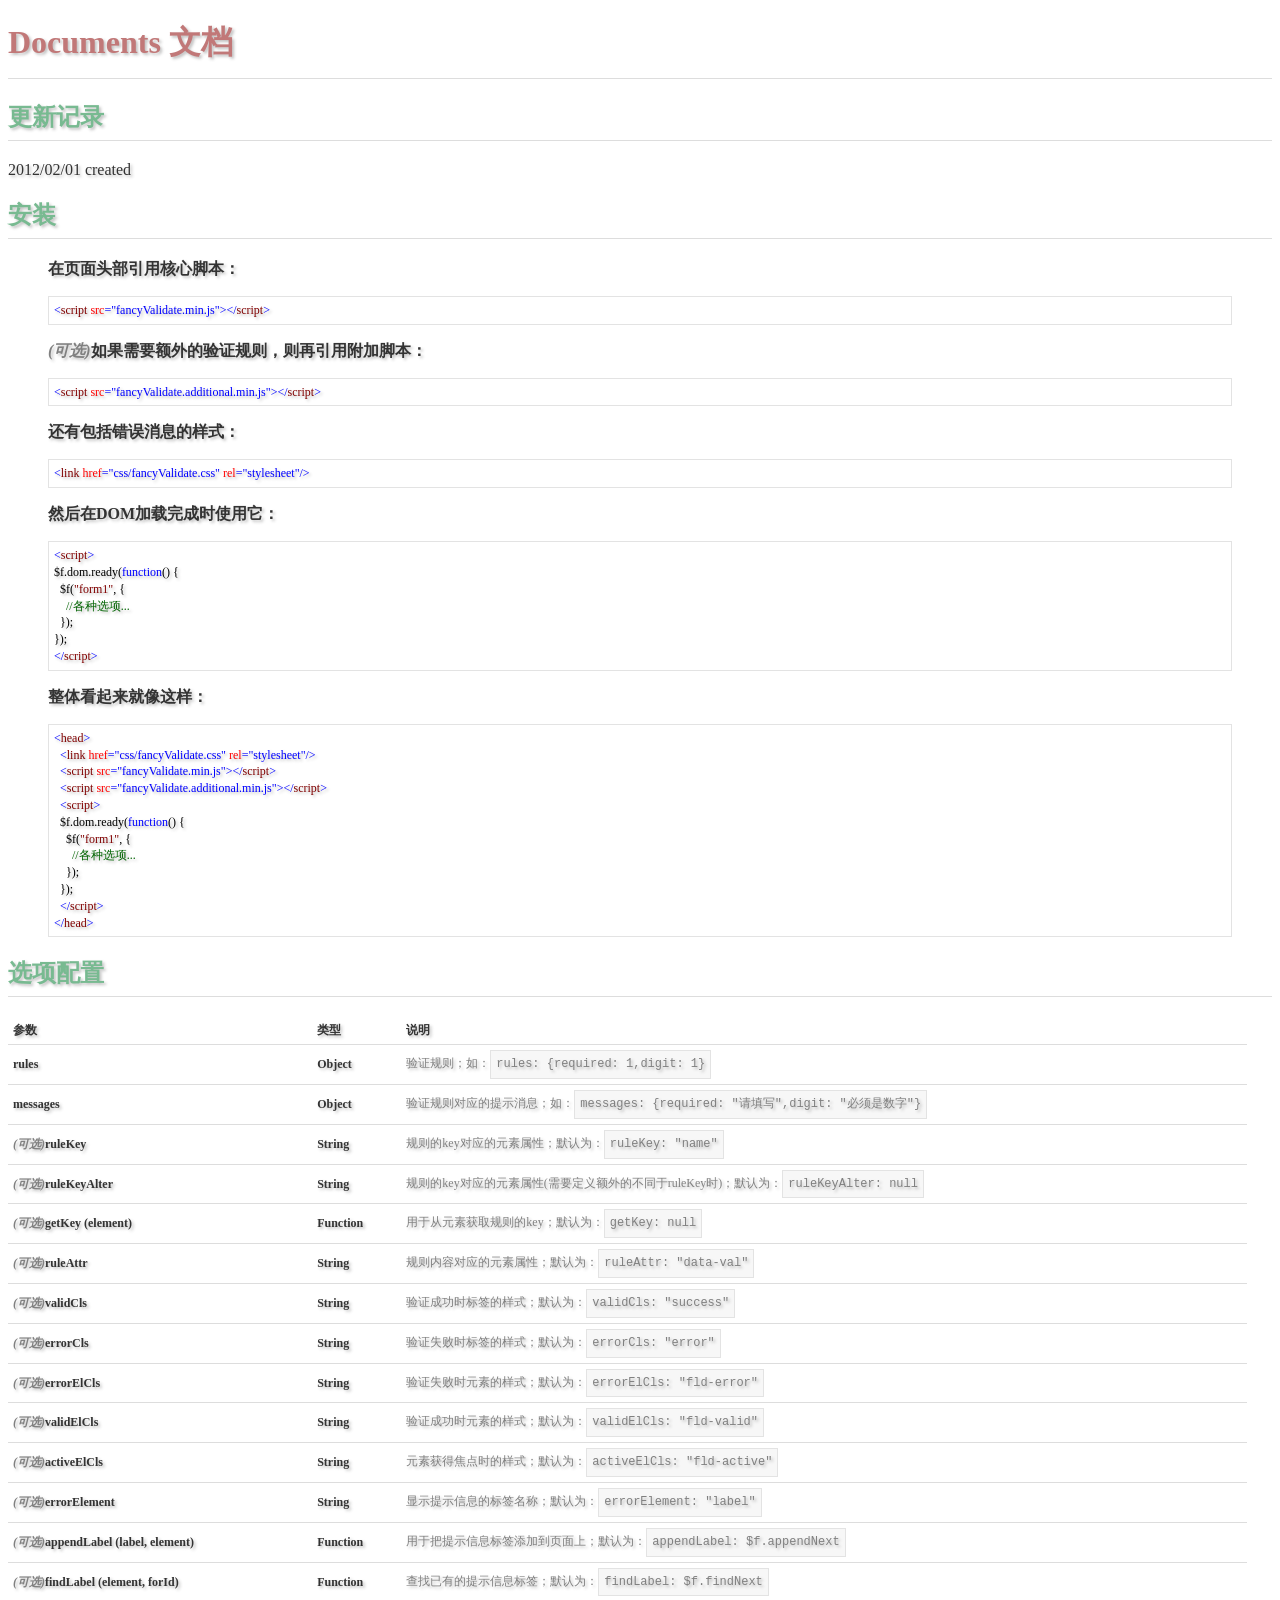
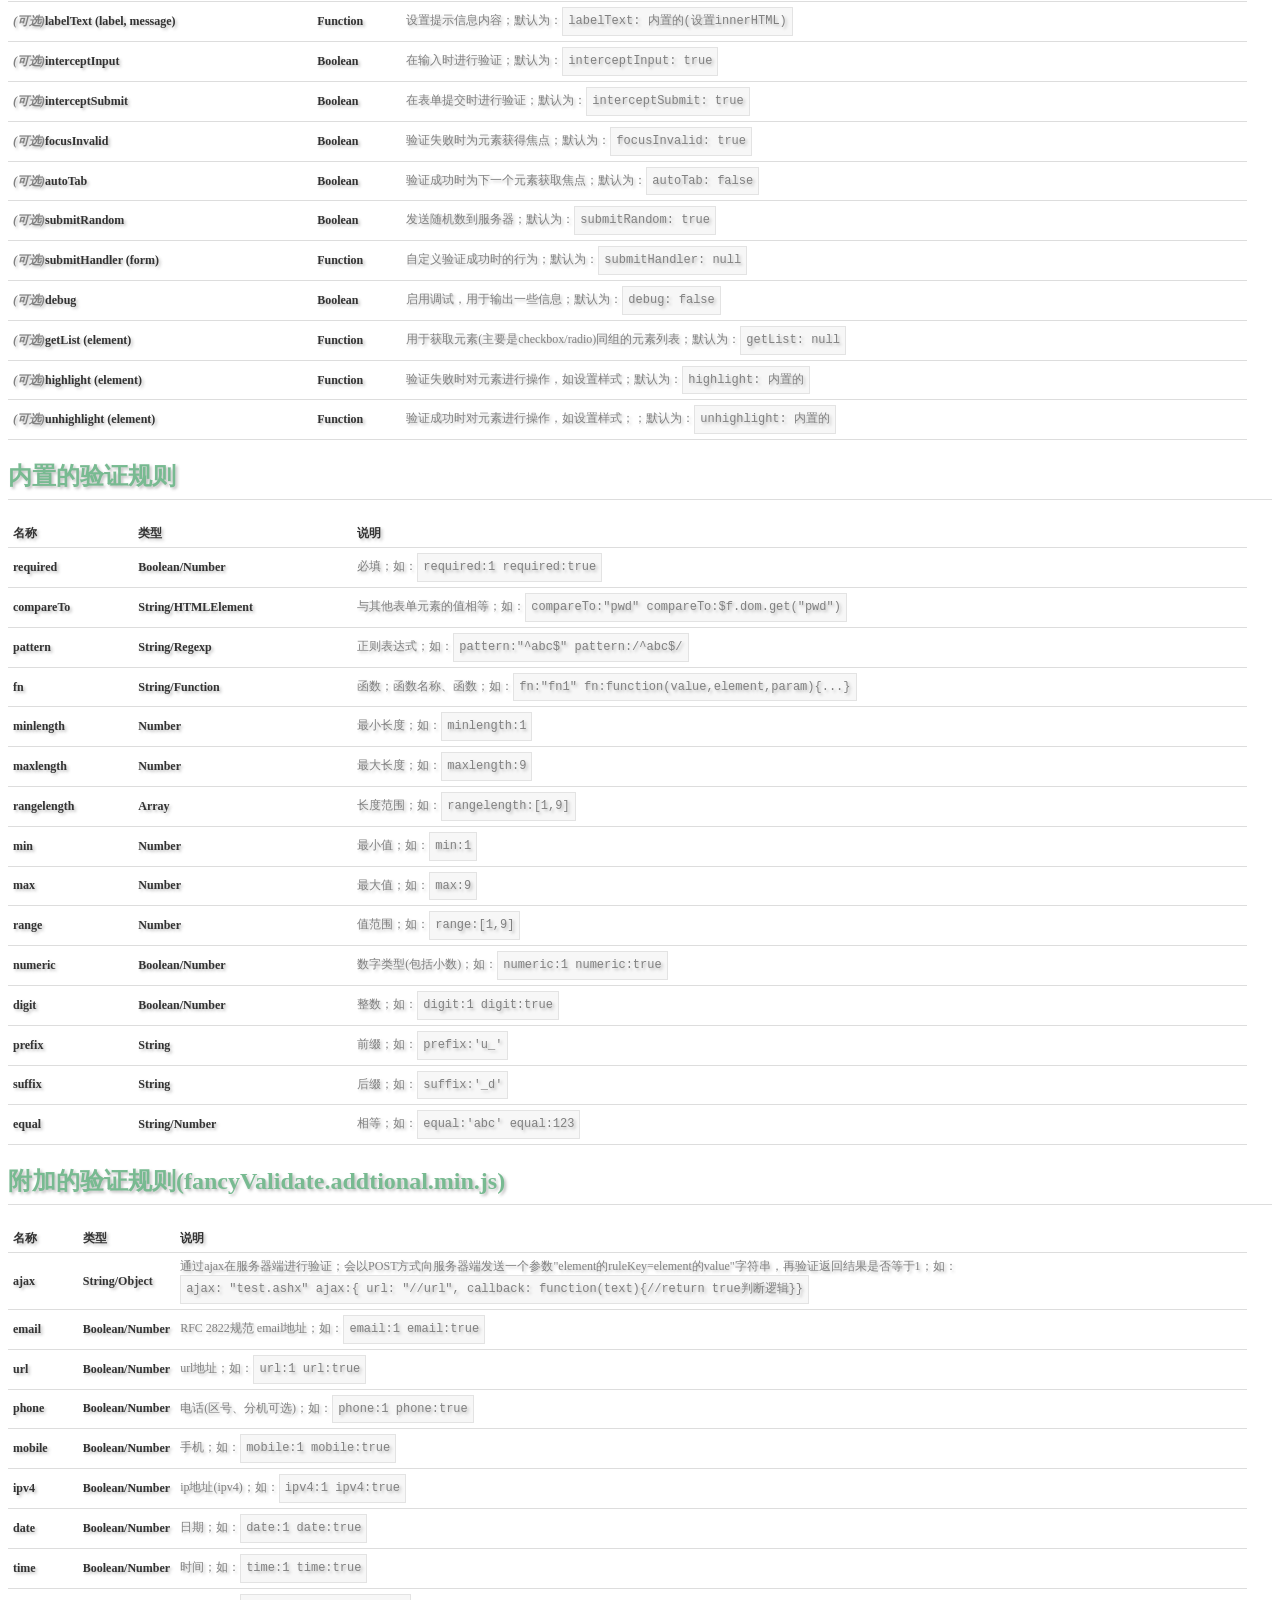
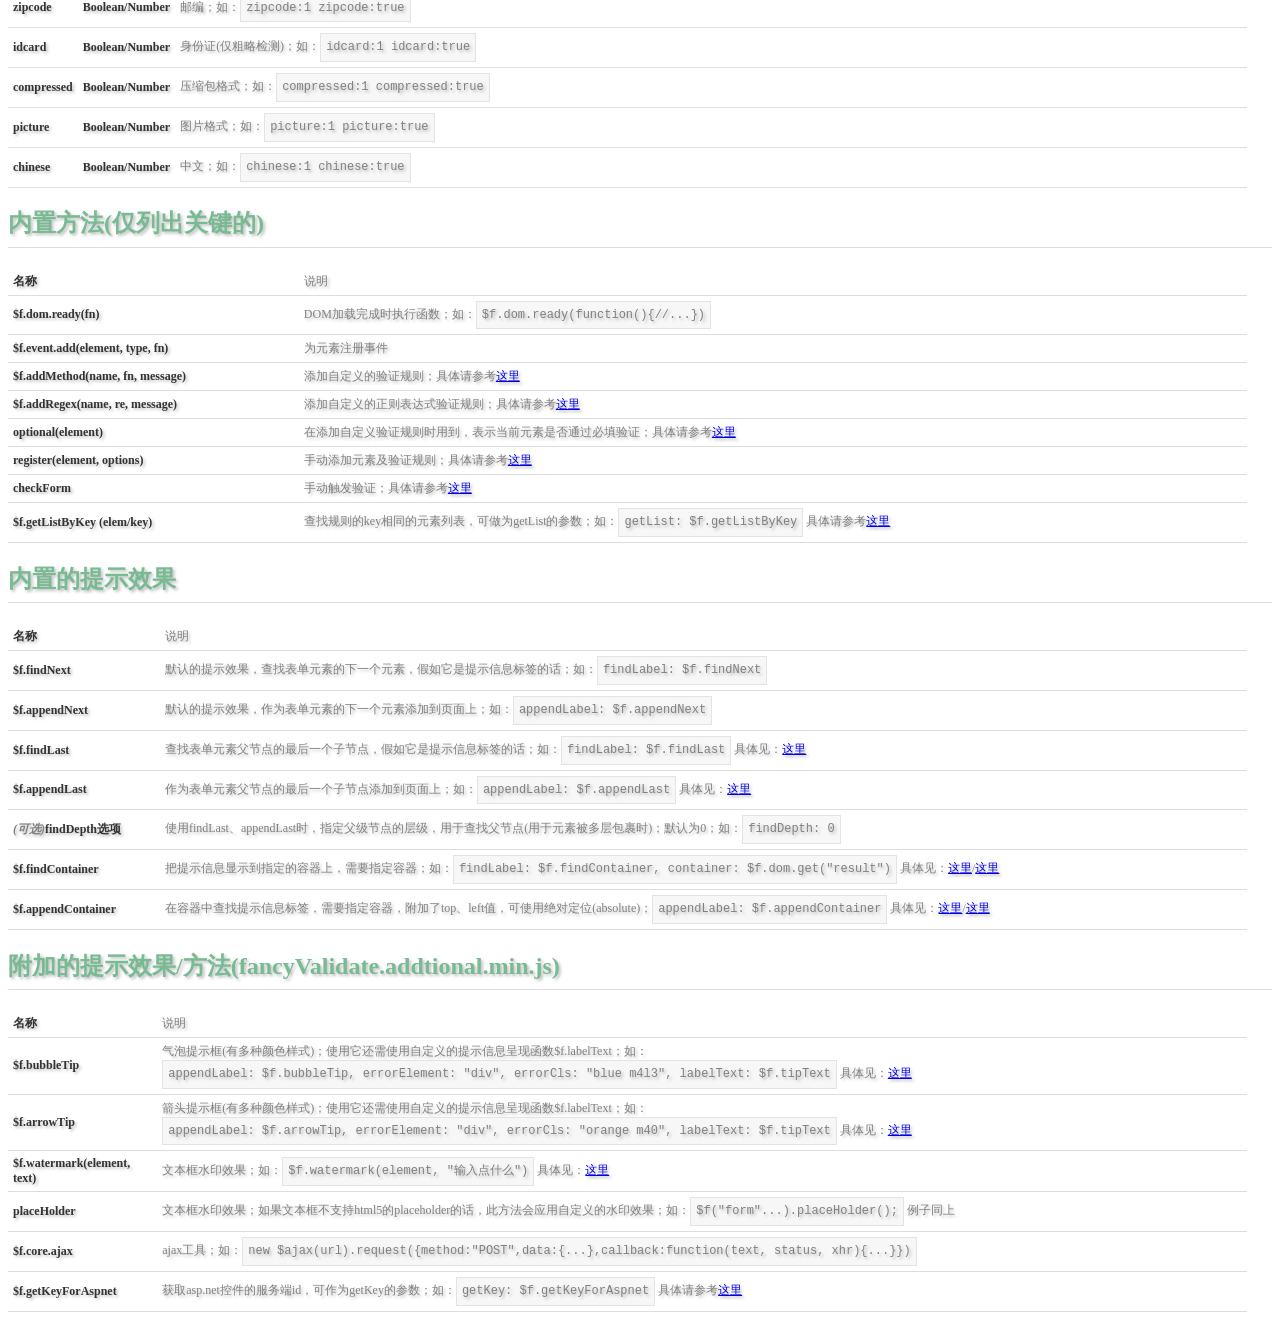
==== doc.html @ d0ad5154 "initial commit" ====
﻿<!DOCTYPE html>
<html>
<head>
  <title>Fancy Validate - documents</title>
  <link href="examples/css/example.css" rel="stylesheet" />
</head>
<body>
  <h1>Documents 文档</h1>
  <div class="item">
    <h2>更新记录</h2>
    <p>
      2012/02/01 created
    </p>
  </div>
  <div class="item">
    <h2>安装</h2>
    <blockquote>
      <p>
        <strong>在页面头部引用核心脚本：</strong>
      </p>
      <pre style="font-family: NSimSun; font-size: 13; color: black; background: white;"><span style="color: blue;">&lt;</span><span style="color: maroon;">script</span>&nbsp;<span style="color: red;">src</span><span
        style="color: blue;">=&quot;fancyValidate.min.js&quot;&gt;&lt;/</span><span style="color: maroon;">script</span><span style="color: blue;">&gt;</span></pre>
      <p>
        <strong><span class="opl">(可选)</span>如果需要额外的验证规则，则再引用附加脚本：</strong>
      </p>
      <pre style="font-family: NSimSun; font-size: 13; color: black; background: white;"><span style="color: blue;">&lt;</span><span style="color: maroon;">script</span>&nbsp;<span style="color: red;">src</span><span
        style="color: blue;">=&quot;fancyValidate.additional.min.js&quot;&gt;&lt;/</span><span style="color: maroon;">script</span><span style="color: blue;">&gt;</span></pre>
      <p>
        <strong>还有包括错误消息的样式：</strong></p>
      <pre style="font-family: NSimSun; font-size: 13; color: black; background: white;"><span style="color: blue;">&lt;</span><span style="color: maroon;">link</span>&nbsp;<span style="color: red;">href</span><span
        style="color: blue;">=&quot;css/fancyValidate.css&quot;</span>&nbsp;<span style="color: red;">rel</span><span style="color: blue;">=&quot;stylesheet&quot;/&gt;</span></pre>
      <p>
        <strong>然后在DOM加载完成时使用它：</strong></p>
      <pre style="font-family: NSimSun; font-size: 13; color: black; background: white;"><span style="color: blue;">&lt;</span><span style="color: maroon;">script</span><span style="color: blue;">&gt;</span>
$f.dom.ready(<span style="color: blue;">function</span>()&nbsp;{
&nbsp;&nbsp;$f(<span style="color: maroon;">&quot;form1&quot;</span>,&nbsp;{
&nbsp;&nbsp;&nbsp;&nbsp;<span style="color: darkgreen;">//各种选项...</span>
&nbsp;&nbsp;});
});
<span style="color: blue;">&lt;/</span><span style="color: maroon;">script</span><span style="color: blue;">&gt;</span></pre>
      <p>
        <strong>整体看起来就像这样：</strong></p>
      <pre style="font-family: NSimSun; font-size: 13; color: black; background: white;"><span style="color: blue;">&lt;</span><span style="color: maroon;">head</span><span style="color: blue;">&gt;</span>
&nbsp;&nbsp;<span style="color: blue;">&lt;</span><span style="color: maroon;">link</span>&nbsp;<span style="color: red;">href</span><span style="color: blue;">=&quot;css/fancyValidate.css&quot;</span>&nbsp;<span
  style="color: red;">rel</span><span style="color: blue;">=&quot;stylesheet&quot;/&gt;</span>
&nbsp;&nbsp;<span style="color: blue;">&lt;</span><span style="color: maroon;">script</span>&nbsp;<span style="color: red;">src</span><span style="color: blue;">=&quot;fancyValidate.min.js&quot;&gt;&lt;/</span><span
  style="color: maroon;">script</span><span style="color: blue;">&gt;</span>
&nbsp;&nbsp;<span style="color: blue;">&lt;</span><span style="color: maroon;">script</span>&nbsp;<span style="color: red;">src</span><span style="color: blue;">=&quot;fancyValidate.additional.min.js&quot;&gt;&lt;/</span><span
  style="color: maroon;">script</span><span style="color: blue;">&gt;</span>
&nbsp;&nbsp;<span style="color: blue;">&lt;</span><span style="color: maroon;">script</span><span style="color: blue;">&gt;</span>
&nbsp;&nbsp;$f.dom.ready(<span style="color: blue;">function</span>()&nbsp;{
&nbsp;&nbsp;&nbsp;&nbsp;$f(<span style="color: maroon;">&quot;form1&quot;</span>,&nbsp;{
&nbsp;&nbsp;&nbsp;&nbsp;&nbsp;&nbsp;<span style="color: darkgreen;">//各种选项...</span>
&nbsp;&nbsp;&nbsp;&nbsp;});
&nbsp;&nbsp;});
&nbsp;&nbsp;<span style="color: blue;">&lt;/</span><span style="color: maroon;">script</span><span style="color: blue;">&gt;</span>
<span style="color: blue;">&lt;/</span><span style="color: maroon;">head</span><span style="color: blue;">&gt;</span></pre>
    </blockquote>
  </div>
  <div class="item">
    <h2>选项配置</h2>
    <table class="tbl">
      <tr>
        <td class="ta">
          参数
        </td>
        <td class="ta">
          类型
        </td>
        <td class="ta">
          说明
        </td>
      </tr>
      <tr>
        <td class="ta">
          rules
        </td>
        <td class="ta">
          Object
        </td>
        <td class="tb">
          验证规则；如：<pre>rules: {required: 1,digit: 1}</pre>
        </td>
      </tr>
      <tr>
        <td class="ta">
          messages
        </td>
        <td class="ta">
          Object
        </td>
        <td class="tb">
          验证规则对应的提示消息；如：<pre>messages: {required: "请填写",digit: "必须是数字"}</pre>
        </td>
      </tr>
      <tr>
        <td class="ta">
          <span class="opl">(可选)</span>ruleKey
        </td>
        <td class="ta">
          String
        </td>
        <td class="tb">
          规则的key对应的元素属性；默认为：<pre>ruleKey: "name"</pre>
        </td>
      </tr>
      <tr>
        <td class="ta">
          <span class="opl">(可选)</span>ruleKeyAlter
        </td>
        <td class="ta">
          String
        </td>
        <td class="tb">
          规则的key对应的元素属性(需要定义额外的不同于ruleKey时)；默认为：<pre>ruleKeyAlter: null</pre>
        </td>
      </tr>
      <tr>
        <td class="ta">
          <span class="opl">(可选)</span>getKey (element)
        </td>
        <td class="ta">
          Function
        </td>
        <td class="tb">
          用于从元素获取规则的key；默认为：<pre>getKey: null</pre>
        </td>
      </tr>
      <tr>
        <td class="ta">
          <span class="opl">(可选)</span>ruleAttr
        </td>
        <td class="ta">
          String
        </td>
        <td class="tb">
          规则内容对应的元素属性；默认为：<pre>ruleAttr: "data-val"</pre>
        </td>
      </tr>
      <tr>
        <td class="ta">
          <span class="opl">(可选)</span>validCls
        </td>
        <td class="ta">
          String
        </td>
        <td class="tb">
          验证成功时标签的样式；默认为：<pre>validCls: "success"</pre>
        </td>
      </tr>
      <tr>
        <td class="ta">
          <span class="opl">(可选)</span>errorCls
        </td>
        <td class="ta">
          String
        </td>
        <td class="tb">
          验证失败时标签的样式；默认为：<pre>errorCls: "error"</pre>
        </td>
      </tr>
      <tr>
        <td class="ta">
          <span class="opl">(可选)</span>errorElCls
        </td>
        <td class="ta">
          String
        </td>
        <td class="tb">
          验证失败时元素的样式；默认为：<pre>errorElCls: "fld-error"</pre>
        </td>
      </tr>
      <tr>
        <td class="ta">
          <span class="opl">(可选)</span>validElCls
        </td>
        <td class="ta">
          String
        </td>
        <td class="tb">
          验证成功时元素的样式；默认为：<pre>validElCls: "fld-valid"</pre>
        </td>
      </tr>
      <tr>
        <td class="ta">
          <span class="opl">(可选)</span>activeElCls
        </td>
        <td class="ta">
          String
        </td>
        <td class="tb">
          元素获得焦点时的样式；默认为：<pre>activeElCls: "fld-active"</pre>
        </td>
      </tr>
      <tr>
        <td class="ta">
          <span class="opl">(可选)</span>errorElement
        </td>
        <td class="ta">
          String
        </td>
        <td class="tb">
          显示提示信息的标签名称；默认为：<pre>errorElement: "label"</pre>
        </td>
      </tr>
      <tr>
        <td class="ta">
          <span class="opl">(可选)</span>appendLabel (label, element)
        </td>
        <td class="ta">
          Function
        </td>
        <td class="tb">
          用于把提示信息标签添加到页面上；默认为：<pre>appendLabel: $f.appendNext</pre>
        </td>
      </tr>
      <tr>
        <td class="ta">
          <span class="opl">(可选)</span>findLabel (element, forId)
        </td>
        <td class="ta">
          Function
        </td>
        <td class="tb">
          查找已有的提示信息标签；默认为：<pre>findLabel: $f.findNext</pre>
        </td>
      </tr>
      <tr>
        <td class="ta">
          <span class="opl">(可选)</span>labelText (label, message)
        </td>
        <td class="ta">
          Function
        </td>
        <td class="tb">
          设置提示信息内容；默认为：<pre>labelText: 内置的(设置innerHTML)</pre>
        </td>
      </tr>
      <tr>
        <td class="ta">
          <span class="opl">(可选)</span>interceptInput
        </td>
        <td class="ta">
          Boolean
        </td>
        <td class="tb">
          在输入时进行验证；默认为：<pre>interceptInput: true</pre>
        </td>
      </tr>
      <tr>
        <td class="ta">
          <span class="opl">(可选)</span>interceptSubmit
        </td>
        <td class="ta">
          Boolean
        </td>
        <td class="tb">
          在表单提交时进行验证；默认为：<pre>interceptSubmit: true</pre>
        </td>
      </tr>
      <tr>
        <td class="ta">
          <span class="opl">(可选)</span>focusInvalid
        </td>
        <td class="ta">
          Boolean
        </td>
        <td class="tb">
          验证失败时为元素获得焦点；默认为：<pre>focusInvalid: true</pre>
        </td>
      </tr>
      <tr>
        <td class="ta">
          <span class="opl">(可选)</span>autoTab
        </td>
        <td class="ta">
          Boolean
        </td>
        <td class="tb">
          验证成功时为下一个元素获取焦点；默认为：<pre>autoTab: false</pre>
        </td>
      </tr>
      <tr>
        <td class="ta">
          <span class="opl">(可选)</span>submitRandom
        </td>
        <td class="ta">
          Boolean
        </td>
        <td class="tb">
          发送随机数到服务器；默认为：<pre>submitRandom: true</pre>
        </td>
      </tr>
      <tr>
        <td class="ta">
          <span class="opl">(可选)</span>submitHandler (form)
        </td>
        <td class="ta">
          Function
        </td>
        <td class="tb">
          自定义验证成功时的行为；默认为：<pre>submitHandler: null</pre>
        </td>
      </tr>
      <tr>
        <td class="ta">
          <span class="opl">(可选)</span>debug
        </td>
        <td class="ta">
          Boolean
        </td>
        <td class="tb">
          启用调试，用于输出一些信息；默认为：<pre>debug: false</pre>
        </td>
      </tr>
      <tr>
        <td class="ta">
          <span class="opl">(可选)</span>getList (element)
        </td>
        <td class="ta">
          Function
        </td>
        <td class="tb">
          用于获取元素(主要是checkbox/radio)同组的元素列表；默认为：<pre>getList: null</pre>
        </td>
      </tr>
      <tr>
        <td class="ta">
          <span class="opl">(可选)</span>highlight (element)
        </td>
        <td class="ta">
          Function
        </td>
        <td class="tb">
          验证失败时对元素进行操作，如设置样式；默认为：<pre>highlight: 内置的</pre>
        </td>
      </tr>
      <tr>
        <td class="ta">
          <span class="opl">(可选)</span>unhighlight (element)
        </td>
        <td class="ta">
          Function
        </td>
        <td class="tb">
          验证成功时对元素进行操作，如设置样式；；默认为：<pre>unhighlight: 内置的</pre>
        </td>
      </tr>
    </table>
  </div>
  <div class="item">
    <h2>内置的验证规则</h2>
    <table class="tbl">
      <tr>
        <td class="ta">
          名称
        </td>
        <td class="ta">
          类型
        </td>
        <td class="ta">
          说明
        </td>
      </tr>
      <tr>
        <td class="ta">
          required
        </td>
        <td class="ta">
          Boolean/Number
        </td>
        <td class="tb">
          必填；如：<pre>required:1 required:true</pre>
        </td>
      </tr>
      <tr>
        <td class="ta">
          compareTo
        </td>
        <td class="ta">
          String/HTMLElement
        </td>
        <td class="tb">
          与其他表单元素的值相等；如：<pre>compareTo:"pwd" compareTo:$f.dom.get("pwd")</pre>
        </td>
      </tr>
      <tr>
        <td class="ta">
          pattern
        </td>
        <td class="ta">
          String/Regexp
        </td>
        <td class="tb">
          正则表达式；如：<pre>pattern:"^abc$" pattern:/^abc$/</pre>
        </td>
      </tr>
      <tr>
        <td class="ta">
          fn
        </td>
        <td class="ta">
          String/Function
        </td>
        <td class="tb">
          函数；函数名称、函数；如：<pre>fn:"fn1" fn:function(value,element,param){...}</pre>
        </td>
      </tr>
      <tr>
        <td class="ta">
          minlength
        </td>
        <td class="ta">
          Number
        </td>
        <td class="tb">
          最小长度；如：<pre>minlength:1</pre>
        </td>
      </tr>
      <tr>
        <td class="ta">
          maxlength
        </td>
        <td class="ta">
          Number
        </td>
        <td class="tb">
          最大长度；如：<pre>maxlength:9</pre>
        </td>
      </tr>
      <tr>
        <td class="ta">
          rangelength
        </td>
        <td class="ta">
          Array
        </td>
        <td class="tb">
          长度范围；如：<pre>rangelength:[1,9]</pre>
        </td>
      </tr>
      <tr>
        <td class="ta">
          min
        </td>
        <td class="ta">
          Number
        </td>
        <td class="tb">
          最小值；如：<pre>min:1</pre>
        </td>
      </tr>
      <tr>
        <td class="ta">
          max
        </td>
        <td class="ta">
          Number
        </td>
        <td class="tb">
          最大值；如：<pre>max:9</pre>
        </td>
      </tr>
      <tr>
        <td class="ta">
          range
        </td>
        <td class="ta">
          Number
        </td>
        <td class="tb">
          值范围；如：<pre>range:[1,9]</pre>
        </td>
      </tr>
      <tr>
        <td class="ta">
          numeric
        </td>
        <td class="ta">
          Boolean/Number
        </td>
        <td class="tb">
          数字类型(包括小数)；如：<pre>numeric:1 numeric:true</pre>
        </td>
      </tr>
      <tr>
        <td class="ta">
          digit
        </td>
        <td class="ta">
          Boolean/Number
        </td>
        <td class="tb">
          整数；如：<pre>digit:1 digit:true</pre>
        </td>
      </tr>
      <tr>
        <td class="ta">
          prefix
        </td>
        <td class="ta">
          String
        </td>
        <td class="tb">
          前缀；如：<pre>prefix:'u_'</pre>
        </td>
      </tr>
      <tr>
        <td class="ta">
          suffix
        </td>
        <td class="ta">
          String
        </td>
        <td class="tb">
          后缀；如：<pre>suffix:'_d'</pre>
        </td>
      </tr>
      <tr>
        <td class="ta">
          equal
        </td>
        <td class="ta">
          String/Number
        </td>
        <td class="tb">
          相等；如：<pre>equal:'abc' equal:123</pre>
        </td>
      </tr>
    </table>
  </div>
  <div class="item">
    <h2>附加的验证规则(fancyValidate.addtional.min.js)</h2>
    <table class="tbl">
      <tr>
        <td class="ta">
          名称
        </td>
        <td class="ta">
          类型
        </td>
        <td class="ta">
          说明
        </td>
      </tr>
      <tr>
        <td class="ta">
          ajax
        </td>
        <td class="ta">
          String/Object
        </td>
        <td class="tb">
          通过ajax在服务器端进行验证；会以POST方式向服务器端发送一个参数"element的ruleKey=element的value"字符串，再验证返回结果是否等于1；如：<pre>ajax: "test.ashx" ajax:{ url: "//url", callback: function(text){//return true判断逻辑}}</pre>
        </td>
      </tr>
      <tr>
        <td class="ta">
          email
        </td>
        <td class="ta">
          Boolean/Number
        </td>
        <td class="tb">
          RFC 2822规范 email地址；如：<pre>email:1 email:true</pre>
        </td>
      </tr>
      <tr>
        <td class="ta">
          url
        </td>
        <td class="ta">
          Boolean/Number
        </td>
        <td class="tb">
          url地址；如：<pre>url:1 url:true</pre>
        </td>
      </tr>
      <tr>
        <td class="ta">
          phone
        </td>
        <td class="ta">
          Boolean/Number
        </td>
        <td class="tb">
          电话(区号、分机可选)；如：<pre>phone:1 phone:true</pre>
        </td>
      </tr>
      <tr>
        <td class="ta">
          mobile
        </td>
        <td class="ta">
          Boolean/Number
        </td>
        <td class="tb">
          手机；如：<pre>mobile:1 mobile:true</pre>
        </td>
      </tr>
      <tr>
        <td class="ta">
          ipv4
        </td>
        <td class="ta">
          Boolean/Number
        </td>
        <td class="tb">
          ip地址(ipv4)；如：<pre>ipv4:1 ipv4:true</pre>
        </td>
      </tr>
      <tr>
        <td class="ta">
          date
        </td>
        <td class="ta">
          Boolean/Number
        </td>
        <td class="tb">
          日期；如：<pre>date:1 date:true</pre>
        </td>
      </tr>
      <tr>
        <td class="ta">
          time
        </td>
        <td class="ta">
          Boolean/Number
        </td>
        <td class="tb">
          时间；如：<pre>time:1 time:true</pre>
        </td>
      </tr>
      <tr>
        <td class="ta">
          zipcode
        </td>
        <td class="ta">
          Boolean/Number
        </td>
        <td class="tb">
          邮编；如：<pre>zipcode:1 zipcode:true</pre>
        </td>
      </tr>
      <tr>
        <td class="ta">
          idcard
        </td>
        <td class="ta">
          Boolean/Number
        </td>
        <td class="tb">
          身份证(仅粗略检测)；如：<pre>idcard:1 idcard:true</pre>
        </td>
      </tr>
      <tr>
        <td class="ta">
          compressed
        </td>
        <td class="ta">
          Boolean/Number
        </td>
        <td class="tb">
          压缩包格式；如：<pre>compressed:1 compressed:true</pre>
        </td>
      </tr>
      <tr>
        <td class="ta">
          picture
        </td>
        <td class="ta">
          Boolean/Number
        </td>
        <td class="tb">
          图片格式；如：<pre>picture:1 picture:true</pre>
        </td>
      </tr>
      <tr>
        <td class="ta">
          chinese
        </td>
        <td class="ta">
          Boolean/Number
        </td>
        <td class="tb">
          中文；如：<pre>chinese:1 chinese:true</pre>
        </td>
      </tr>
    </table>
  </div>
  <div class="item">
    <h2>内置方法(仅列出关键的)</h2>
    <table class="tbl">
      <tr>
        <td class="ta">
          名称
        </td>
        <td class="tb">
          说明
        </td>
      </tr>
      <tr>
        <td class="ta">
          $f.dom.ready(fn)
        </td>
        <td class="tb">
          DOM加载完成时执行函数；如：<pre>$f.dom.ready(function(){//...})</pre>
        </td>
      </tr>
      <tr>
        <td class="ta">
          $f.event.add(element, type, fn)
        </td>
        <td class="tb">
          为元素注册事件
        </td>
      </tr>
      <tr>
        <td class="ta">
          $f.addMethod(name, fn, message)
        </td>
        <td class="tb">
          添加自定义的验证规则；具体请参考<a href="exam-methods/rules.html">这里</a>
        </td>
      </tr>
      <tr>
        <td class="ta">
          $f.addRegex(name, re, message)
        </td>
        <td class="tb">
          添加自定义的正则表达式验证规则；具体请参考<a href="exam-methods/rules.html">这里</a>
        </td>
      </tr>
      <tr>
        <td class="ta">
          optional(element)
        </td>
        <td class="tb">
          在添加自定义验证规则时用到，表示当前元素是否通过必填验证；具体请参考<a href="exam-methods/rules.html">这里</a>
        </td>
      </tr>
      <tr>
        <td class="ta">
          register(element, options)
        </td>
        <td class="tb">
          手动添加元素及验证规则；具体请参考<a href="exam-rule/dynamicform.html">这里</a>
        </td>
      </tr>
      <tr>
        <td class="ta">
          checkForm
        </td>
        <td class="tb">
          手动触发验证；具体请参考<a href="exam-pos/messages.html">这里</a>
        </td>
      </tr>
      <tr>
        <td class="ta">
          $f.getListByKey (elem/key)
        </td>
        <td class="tb">
          查找规则的key相同的元素列表，可做为getList的参数；如：<pre>getList: $f.getListByKey</pre>
          具体请参考<a href="exam-aspnet/volatile.aspx">这里</a>
        </td>
      </tr>
    </table>
  </div>
  <div class="item">
    <h2>内置的提示效果</h2>
    <table class="tbl">
      <tr>
        <td class="ta">
          名称
        </td>
        <td class="tb">
          说明
        </td>
      </tr>
      <tr>
        <td class="ta">
          $f.findNext
        </td>
        <td class="tb">
          默认的提示效果，查找表单元素的下一个元素，假如它是提示信息标签的话；如：<pre>findLabel: $f.findNext</pre>
        </td>
      </tr>
      <tr>
        <td class="ta">
          $f.appendNext
        </td>
        <td class="tb">
          默认的提示效果，作为表单元素的下一个元素添加到页面上；如：<pre>appendLabel: $f.appendNext</pre>
        </td>
      </tr>
      <tr>
        <td class="ta">
          $f.findLast
        </td>
        <td class="tb">
          查找表单元素父节点的最后一个子节点，假如它是提示信息标签的话；如：<pre>findLabel: $f.findLast</pre>
          具体见：<a href="exam-pos/lastchild.html">这里</a>
        </td>
      </tr>
      <tr>
        <td class="ta">
          $f.appendLast
        </td>
        <td class="tb">
          作为表单元素父节点的最后一个子节点添加到页面上；如：<pre>appendLabel: $f.appendLast</pre>
          具体见：<a href="exam-pos/lastchild.html">这里</a>
        </td>
      </tr>
      <tr>
        <td class="ta">
          <span class="opl">(可选)</span>findDepth选项
        </td>
        <td class="tb">
          使用findLast、appendLast时，指定父级节点的层级，用于查找父节点(用于元素被多层包裹时)；默认为0；如：<pre>findDepth: 0</pre>
        </td>
      </tr>
      <tr>
        <td class="ta">
          $f.findContainer
        </td>
        <td class="tb">
          把提示信息显示到指定的容器上，需要指定容器；如：<pre>findLabel: $f.findContainer, container: $f.dom.get("result")</pre>
          具体见：<a href="exam-pos/container.html">这里</a>/<a href="exam-pos/container-rich.html">这里</a>
        </td>
      </tr>
      <tr>
        <td class="ta">
          $f.appendContainer
        </td>
        <td class="tb">
          在容器中查找提示信息标签，需要指定容器，附加了top、left值，可使用绝对定位(absolute)；<pre>appendLabel: $f.appendContainer</pre>
          具体见：<a href="exam-pos/container.html">这里</a>/<a href="exam-pos/container-rich.html">这里</a>
        </td>
      </tr>
    </table>
  </div>
  <div class="item">
    <h2>附加的提示效果/方法(fancyValidate.addtional.min.js)</h2>
    <table class="tbl">
      <tr>
        <td class="ta">
          名称
        </td>
        <td class="tb">
          说明
        </td>
      </tr>
      <tr>
        <td class="ta">
          $f.bubbleTip
        </td>
        <td class="tb">
          气泡提示框(有多种颜色样式)；使用它还需使用自定义的提示信息呈现函数$f.labelText；如：<pre>appendLabel: $f.bubbleTip, errorElement: "div", errorCls: "blue m4l3", labelText: $f.tipText</pre>
          具体见：<a href="exam-tips/bubble.html">这里</a>
        </td>
      </tr>
      <tr>
        <td class="ta">
          $f.arrowTip
        </td>
        <td class="tb">
          箭头提示框(有多种颜色样式)；使用它还需使用自定义的提示信息呈现函数$f.labelText；如：<pre>appendLabel: $f.arrowTip, errorElement: "div", errorCls: "orange m40", labelText: $f.tipText</pre>
          具体见：<a href="exam-tips/arrow.html">这里</a>
        </td>
      </tr>
      <tr>
        <td class="ta">
          $f.watermark(element, text)
        </td>
        <td class="tb">
          文本框水印效果；如：<pre>$f.watermark(element, "输入点什么")</pre>
          具体见：<a href="exam-rule/html5attr.html">这里</a>
        </td>
      </tr>
      <tr>
        <td class="ta">
          placeHolder
        </td>
        <td class="tb">
          文本框水印效果；如果文本框不支持html5的placeholder的话，此方法会应用自定义的水印效果；如：<pre>$f("form"...).placeHolder();</pre>
          例子同上
        </td>
      </tr>
      <tr>
        <td class="ta">
          $f.core.ajax
        </td>
        <td class="tb">
          ajax工具；如：<pre>new $ajax(url).request({method:"POST",data:{...},callback:function(text, status, xhr){...}})</pre>
        </td>
      </tr>
      <tr>
        <td class="ta">
          $f.getKeyForAspnet
        </td>
        <td class="tb">
          获取asp.net控件的服务端id，可作为getKey的参数；如：<pre>getKey: $f.getKeyForAspnet</pre>
          具体请参考<a href="exam-aspnet/volatile.aspx">这里</a>
        </td>
      </tr>
    </table>
  </div>
</body>
</html>
---- examples/css/example.css ----
﻿/* layouts */
* {
  text-shadow: 2px 2px 3px rgba(50, 50, 50, 0.3);
}
body {
  color: #333333;
  font: Helvetica,Arial,Verdana,Sans-Serif;
}
h1 {
  padding-bottom: .4em;
  color: #C17878;
  border-bottom: 1px solid #DDDDDD;
}
h2 {
  font-size: 1.5em;
  padding-bottom: .3em;
  color: #78BA91;
  border-bottom: 1px solid #DDDDDD;
}
.fld {
  border: 1px solid #B5B8C8;
  padding: 5px;
  margin-bottom: 15px;
}
.leg {
  color: #666666;
  font-weight: 900;
  font-size: 1.2em;
}
ul {
  list-style-type: none;
}
li {
  margin: 15px auto;
  vertical-align: middle;
}
pre {
  background-color: #F7F7F7;
  border: 1px solid #E3E3E3;
  font-size: 12px;
  line-height: 140%;
  margin: 0;
  padding: 5px;
  white-space: pre-wrap;
}
.ttl {
  display: inline-block;
  width: 100px;
  padding: 4px;
  vertical-align: middle;
  text-align: right;
  white-space: nowrap;
}
.fin {
  width: 200px;
  padding: 4px;
  vertical-align: middle;
  box-shadow: 0 1px 2px rgba(0, 0, 0, 0.2);  
}
.file {
  border: 1px solid #ABADB3;
}
.tarea {
  width: 300px;
  height: 70px;
}
.h23 {
  height: 20px;
}
.btn {
  /*width: 78px;*/
  padding: 0 22px;
  height: 29px;
  line-height: 27px;  
  font-weight: bold;
  color: #666666;
  background: #f5f5f5;
  border: 1px solid rgba(0, 0, 0, 0.1);
  border-radius: 2px;
  box-shadow: 0 1px 2px rgba(0, 0, 0, 0.2);
}
.ab {
  position: absolute;
}
.item {
  font-size: 1em;
}
.tbl {
  font-size: 12px;
  border-collapse: collapse;
  width: 98%;
}
.tbl td {
  border-bottom: 1px solid #DDDDDD;
  padding: 5px;
}
.ta {
  font-weight: bold;
}
.tb {
  color: #808080;
}
.tb pre {
  display: inline-block;
}
.opl {
  color: gray;
  font-style: italic;
}
.fl {
  float: left;
}
.cl{
  clear: both;
}
.blue {
  color: Blue;
}

/* result */
.result {
  margin: 0 0 15px 15px;
}
.result .error {
  display: block;
  white-space: nowrap;
}
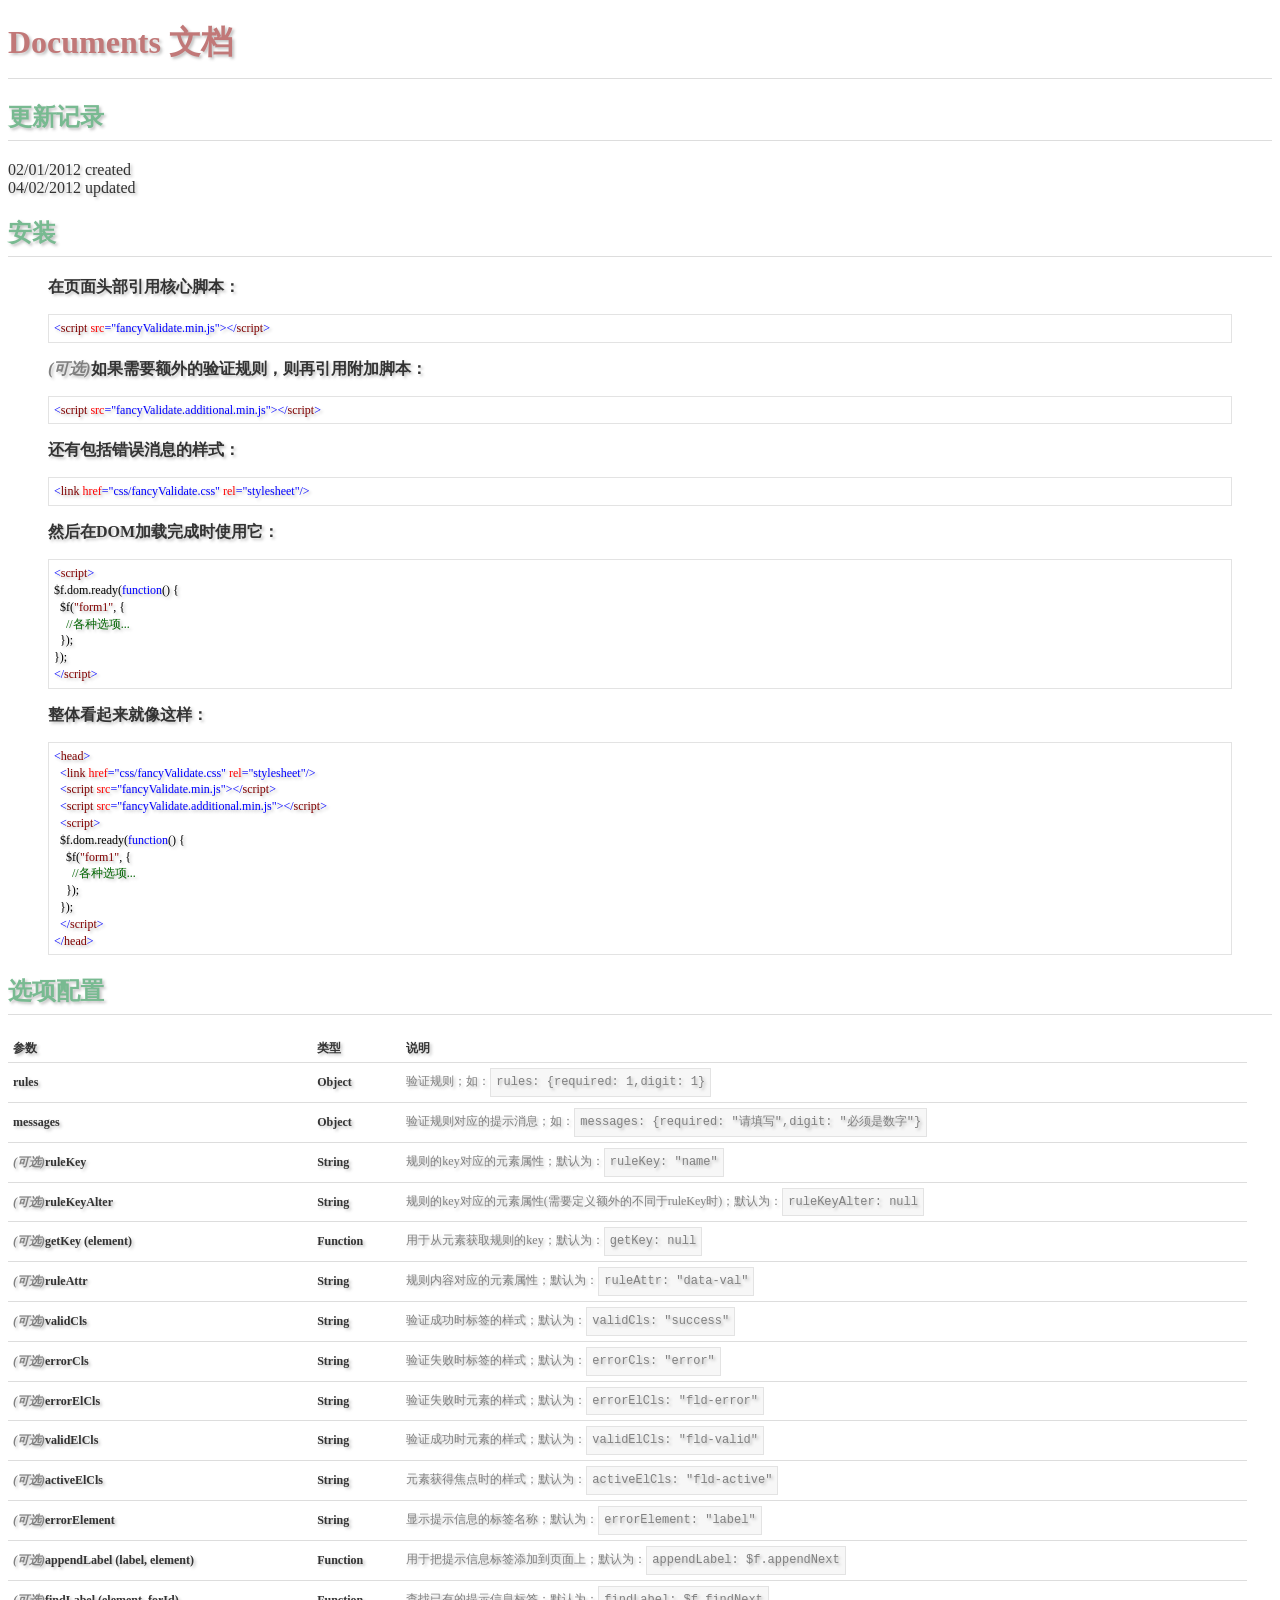
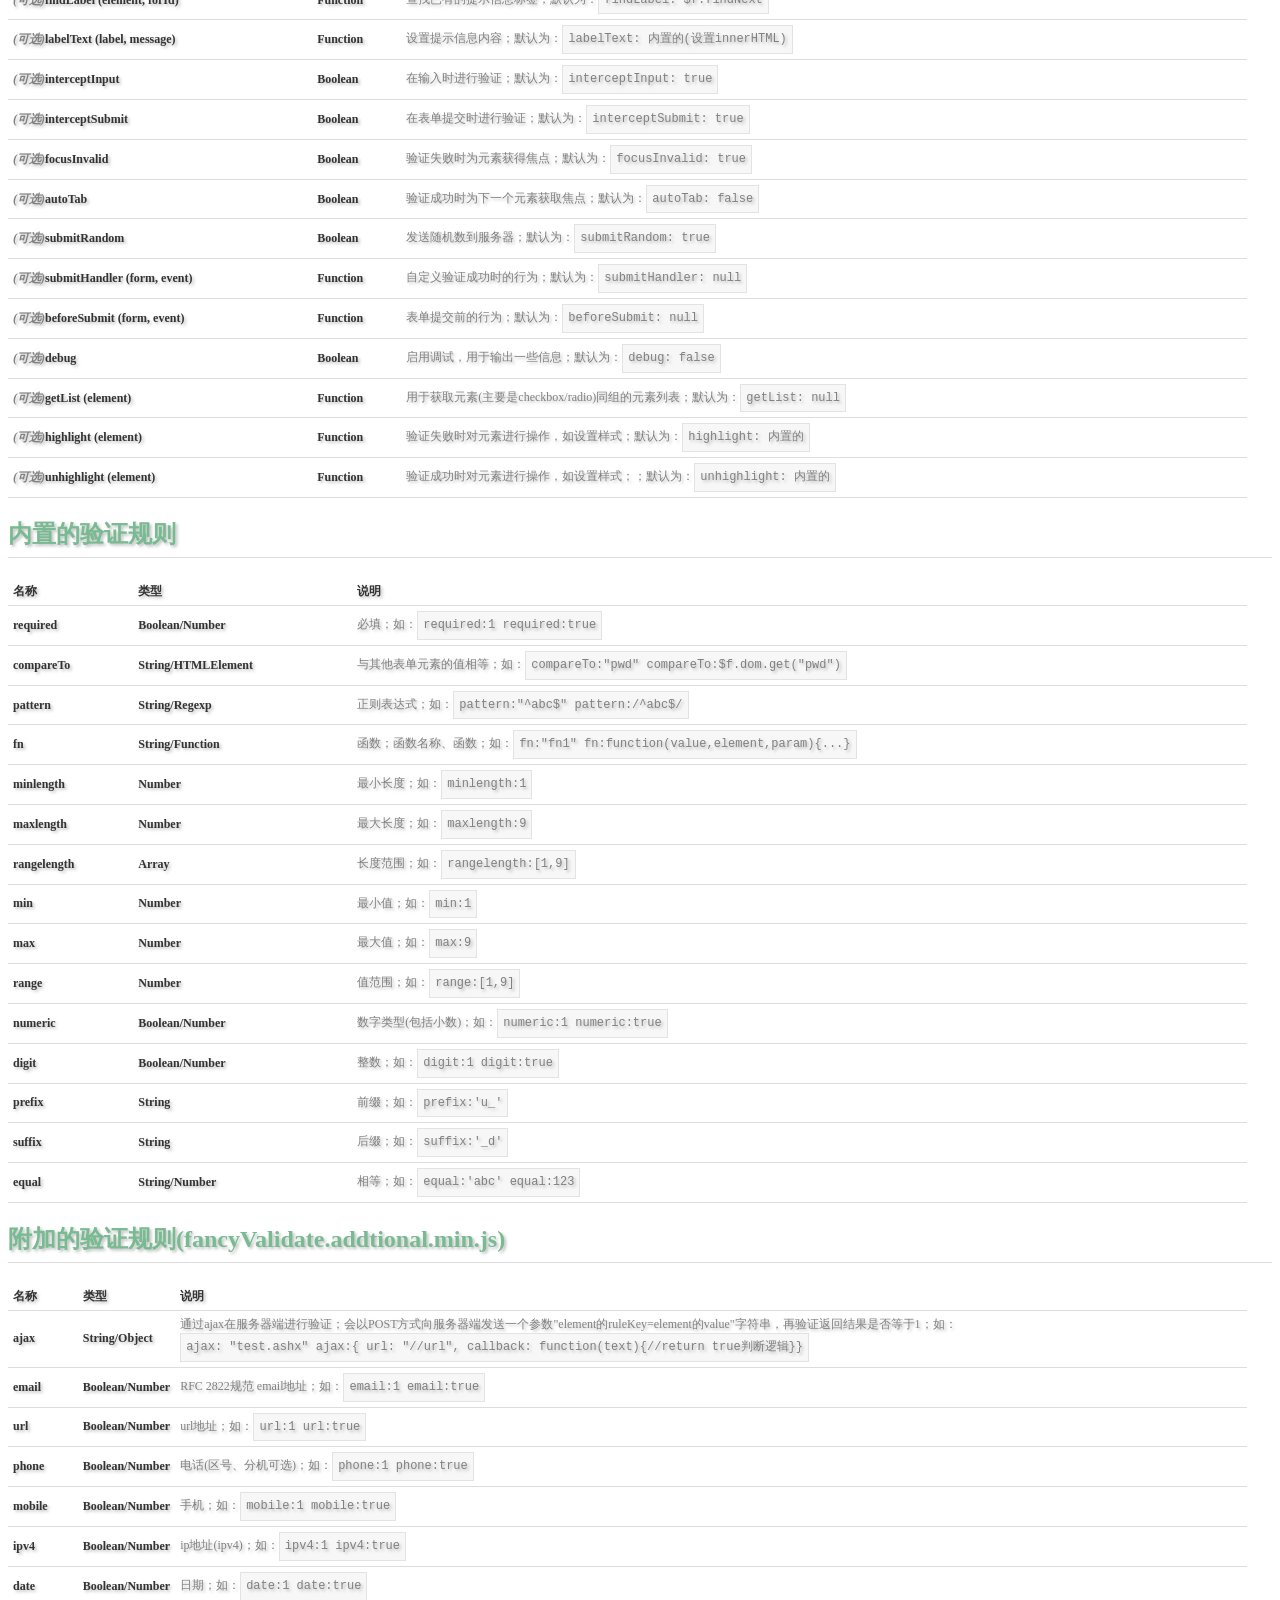
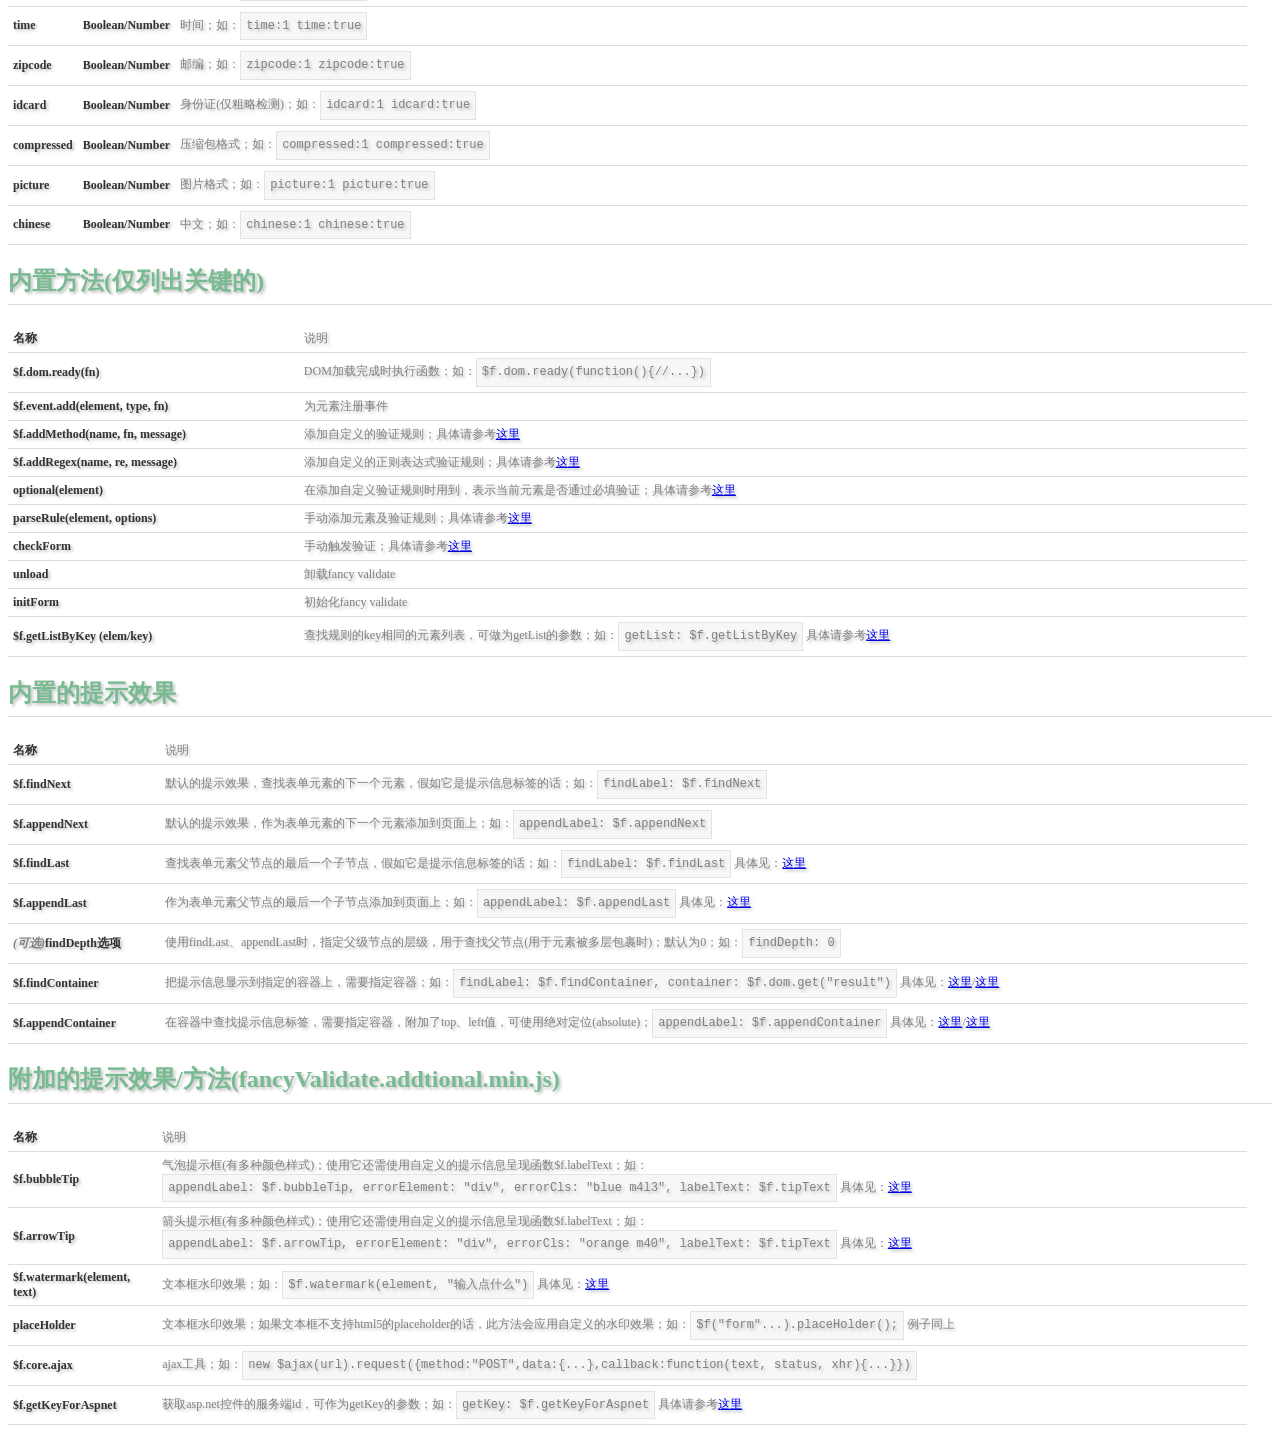
==== commit 756b6a60: "Update doc.html" ====
--- a/doc.html
+++ b/doc.html
@@ -1,4 +1,4 @@
-﻿<!DOCTYPE html>
+<!DOCTYPE html>
 <html>
 <head>
   <title>Fancy Validate - documents</title>
@@ -9,7 +9,8 @@
   <div class="item">
     <h2>更新记录</h2>
     <p>
-      2012/02/01 created
+      02/01/2012 created<br />
+      04/02/2012 updated
     </p>
   </div>
   <div class="item">
@@ -293,13 +294,24 @@
       </tr>
       <tr>
         <td class="ta">
-          <span class="opl">(可选)</span>submitHandler (form)
+          <span class="opl">(可选)</span>submitHandler (form, event)
         </td>
         <td class="ta">
           Function
         </td>
         <td class="tb">
           自定义验证成功时的行为；默认为：<pre>submitHandler: null</pre>
+        </td>
+      </tr>
+      <tr>
+        <td class="ta">
+          <span class="opl">(可选)</span>beforeSubmit (form, event)
+        </td>
+        <td class="ta">
+          Function
+        </td>
+        <td class="tb">
+          表单提交前的行为；默认为：<pre>beforeSubmit: null</pre>
         </td>
       </tr>
       <tr>
@@ -741,7 +753,7 @@
       </tr>
       <tr>
         <td class="ta">
-          register(element, options)
+          parseRule(element, options)
         </td>
         <td class="tb">
           手动添加元素及验证规则；具体请参考<a href="exam-rule/dynamicform.html">这里</a>
@@ -753,6 +765,22 @@
         </td>
         <td class="tb">
           手动触发验证；具体请参考<a href="exam-pos/messages.html">这里</a>
+        </td>
+      </tr>
+      <tr>
+        <td class="ta">
+          unload
+        </td>
+        <td class="tb">
+          卸载fancy validate
+        </td>
+      </tr>
+      <tr>
+        <td class="ta">
+          initForm
+        </td>
+        <td class="tb">
+          初始化fancy validate
         </td>
       </tr>
       <tr>
